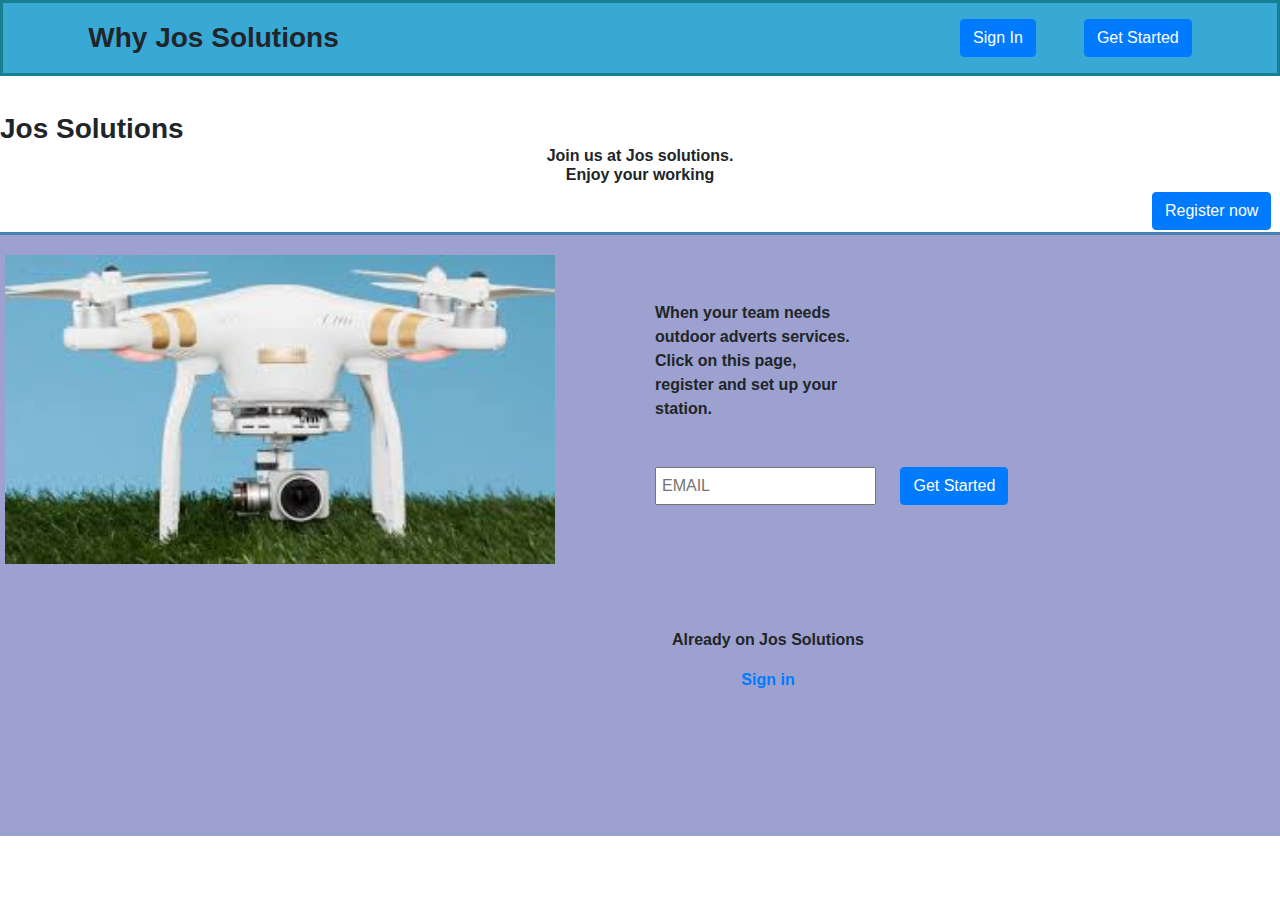
==== index.html @ f0efc26e "created landing page" ====
<!doctype html>
<html lang="en">
  <head>
    <meta charset="utf-8">
    <meta name="viewport" content="width=device-width, initial-scale=1, shrink-to-fit=no">
    <meta name="description" content="">
    <meta name="author" content="Mark Otto, Jacob Thornton, and Bootstrap contributors">
    <meta name="generator" content="Jekyll v3.8.6">
    <title>Pricing example · Bootstrap</title>

    <link rel="canonical" href="https://getbootstrap.com/docs/4.4/examples/pricing/">

    <!-- Bootstrap core CSS -->
    <link rel="stylesheet" href="https://stackpath.bootstrapcdn.com/bootstrap/4.4.1/css/bootstrap.min.css" integrity="sha384-Vkoo8x4CGsO3+Hhxv8T/Q5PaXtkKtu6ug5TOeNV6gBiFeWPGFN9MuhOf23Q9Ifjh" crossorigin="anonymous">
    <link href="styles.css" rel="stylesheet">
    <link rel="stylesheet" href="https://use.fontawesome.com/releases/v5.5.0/css/all.css" integrity="sha384-B4dIYHKNBt8Bc12p+WXckhzcICo0wtJAoU8YZTY5qE0Id1GSseTk6S+L3BlXeVIU" crossorigin="anonymous">
<meta name="msapplication-config" content="/docs/4.4/assets/img/favicons/browserconfig.xml">
<meta name="theme-color" content="#563d7c">


    <style>
      .bd-placeholder-img {
        font-size: 1.125rem;
        text-anchor: middle;
        -webkit-user-select: none;
        -moz-user-select: none;
        -ms-user-select: none;
        user-select: none;
      }

      @media (min-width: 768px) {
        .bd-placeholder-img-lg {
          font-size: 3.5rem;
        }
      }
    </style>
  
  </head>
  <body>
      <!-- with added class header-1 -->
    <div id="header-1" class="d-flex flex-column flex-md-row align-items-center p-3 px-md-4 mb-3  ">
        <i class="fas fa-headphones fa-4x"></i>
        <h3 class="my-0 mr-md-auto font-weight-bold header-5">Why Jos Solutions</h3>
        <nav class="my-2 my-md-0 mr-md-5">
            <a class="btn btn-primary" href="#">Sign In</a>
        </nav>
        <a class="btn btn-primary get-started" href="#">Get Started</a>
    </div>

<!-- after header below class -->
<div class="p0-below">
    <h3 class="h3-below">Jos Solutions</h3>
    <div class="p-below">
        <h6>Join us at Jos solutions.<br> Enjoy your working</h6>
        <a class="btn btn-primary btn-below" href="#">Register now</a>
   </div>
  
    
</div>
<!-- <footer class="pt-4 my-md-5 pt-md-5 border-top"> -->

<div class="home-content">
<div class="row justify-content-md-center">
     <div class="col-6 img-p">
        <img class="img-drone" src="images/drone1.jpeg">
      </div>

      <div class="col-6 inputs">
        <p class="p-in-drone">When your team needs <br> outdoor adverts services. <br> Click on this page, <br> register and set up your <br> station.</p>
        <input class="email-input" type="email" placeholder="EMAIL" name="email">
        <a class="btn btn-primary get-started" href="#">Get Started</a>
      </div>

</div>
   <footer>
    <p>Already on Jos Solutions</p>
    <p><b> <a href="#">Sign in</a></b></p>
  </footer>
</div> 
</body>
</html>
---- styles.css ----
html {
    font-size: 14px;
  }
  @media (min-width: 768px) {
    html {
      font-size: 16px;
    }
  }
  
  .container {
    max-width: 960px;
  }
  
  .pricing-header {
    max-width: 700px;
  }
  
  .card-deck .card {
    min-width: 220px;
  }
  .get-started {
      margin-right: 5%;
  }
  #header-1 {
    background-color: rgba(3, 146, 202, 0.787);
    border-style: solid;
    border-color: #187F92;
  }
  .header-5 {
    margin-left: 5%;
  }
  .home-content {
    background-color: #9da1cf;
    border-top-style: solid;
    border-color: steelblue;

  }
  .h3-below {
    margin: 0px 5% 0px 0px;
    font-weight: bold;
    padding-top: 20px;
  }
  .p0-below {
    height: 140px;
  }
  .p-below h6{
    text-align: center;
   font-weight: bold;
  }
  .p-in-drone {
    font-weight: bold;
  }
  .btn-below {
    margin-left: 90%;
    margin-bottom: 70px;
  }
  .img-drone {
    margin-left: 0;
    margin-top: 20px;
    margin-left: 5px;
    width: 550px;
  }
  
  .inputs  {
  margin-top: 5%;
  }
.email-input {
  margin-right: 20px;
  margin-top: 30px;
  padding: 5px;
  margin-bottom: 20px;
}
  footer {
    text-align: center;
    margin-top: 5%;
    padding-bottom: 10%;
    margin-left: 20%;
  }
  footer p {
    font-weight: bold;
  }
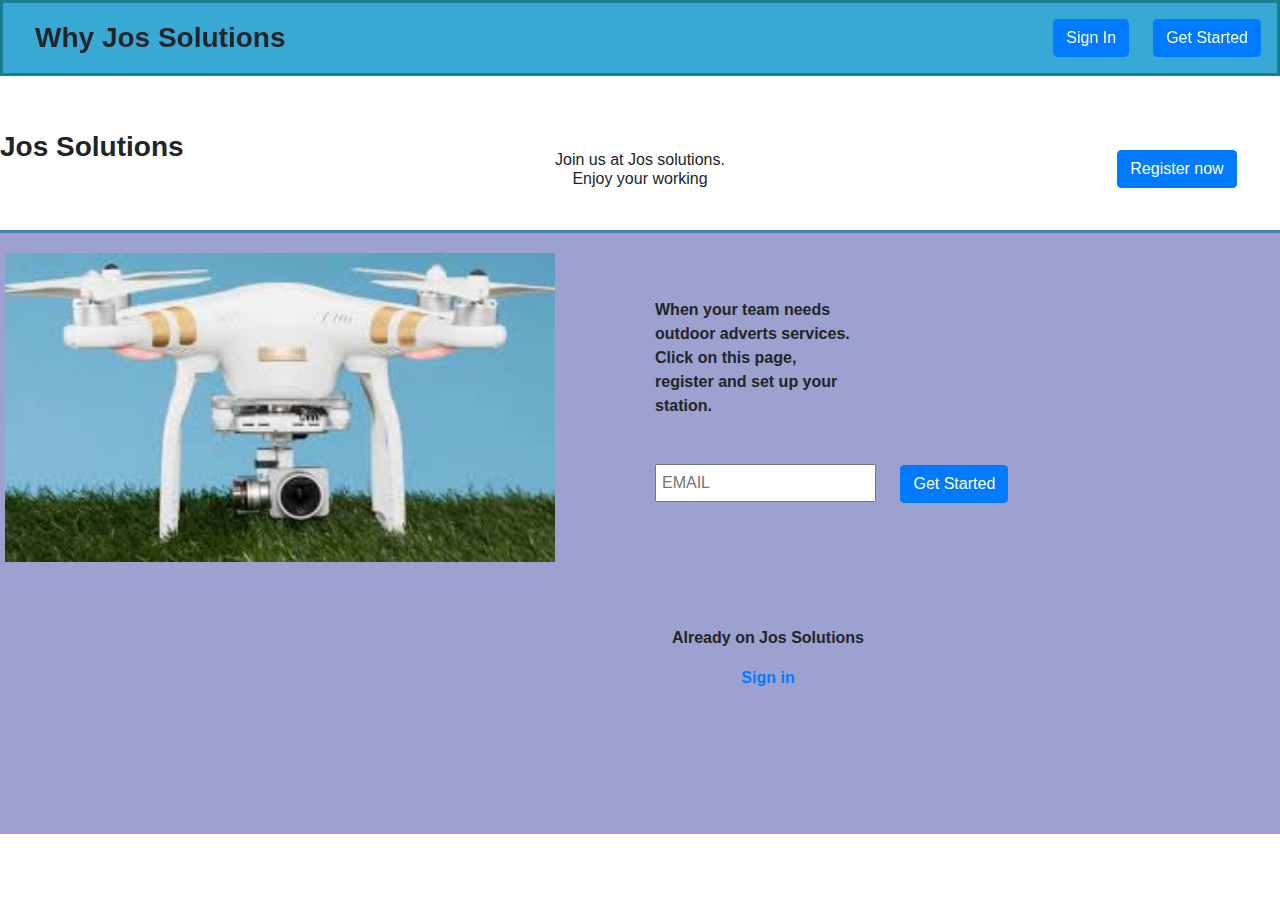
==== commit 1b934923: "Added abit of styling with boostrap, fixed navbar and working hamburger menu" ====
--- a/index.html
+++ b/index.html
@@ -4,10 +4,10 @@
   <head>
     <meta charset="utf-8">
     <meta name="viewport" content="width=device-width, initial-scale=1, shrink-to-fit=no">
-    <meta name="description" content="">
-    <meta name="author" content="Mark Otto, Jacob Thornton, and Bootstrap contributors">
+    <meta name="description" content="Ask jos what this is site all about">
+    <meta name="author" content="Saningo from Kantech Solutions">
     <meta name="generator" content="Jekyll v3.8.6">
-    <title>Pricing example · Bootstrap</title>
+    <title>Jos Foundation</title>
 
     <link rel="canonical" href="https://getbootstrap.com/docs/4.4/examples/pricing/">
 
@@ -38,18 +38,44 @@
   
   </head>
   <body>
+
+
+    <nav id="header-1" class="navbar navbar-expand-md fixed-top">
+      <i class="navbar-brand fas fa-headphones fa-4x"></i>
+      <button class="navbar-toggler" type="button" data-toggle="collapse" data-target="#navbarCollapse" aria-controls="navbarCollapse" aria-expanded="false" aria-label="Toggle navigation">
+        <span class="navbar-toggler-icon">  <i class="fas fa-bars" style="color:#fff; font-size:28px;"></i></span>
+      </button>
+      <div class="collapse navbar-collapse" id="navbarCollapse">
+        <ul class="navbar-nav mr-auto">
+          <li class="nav-item active">
+            <h3 class="my-0 mr-md-auto font-weight-bold header-5">Why Jos Solutions</h3>
+          </li>
+        </ul>
+        <form class="form-inline mt-2 mt-md-0">
+          <a class="btn btn-primary form-control mr-sm-4" href="#">Sign In</a>
+          <button class="btn btn-primary my-2 my-sm-2" type="submit">Get Started</button>
+        </form>
+      </div>
+    </nav>
       <!-- with added class header-1 -->
-    <div id="header-1" class="d-flex flex-column flex-md-row align-items-center p-3 px-md-4 mb-3  ">
+    <!-- <div id="header-1" class="d-flex flex-column flex-md-row align-items-center p-3 px-md-4 mb-3  ">
         <i class="fas fa-headphones fa-4x"></i>
         <h3 class="my-0 mr-md-auto font-weight-bold header-5">Why Jos Solutions</h3>
         <nav class="my-2 my-md-0 mr-md-5">
-            <a class="btn btn-primary" href="#">Sign In</a>
+            <a class="btn btn-primary class="form-control mr-sm-2"" href="#">Sign In</a>
         </nav>
         <a class="btn btn-primary get-started" href="#">Get Started</a>
-    </div>
+    </div> -->
 
 <!-- after header below class -->
-<div class="p0-below">
+<div class="row p0-below">
+  <div class="col-md-4 h3-below"><h3 class="h3-below">Jos Solutions</h3></div>
+  <div class="col-md-4 h6-below"> <h6>Join us at Jos solutions.<br> Enjoy your working</h6></div>
+  <div class="col-md-4"><a class="btn btn-primary btn-below " href="#">Register now</a></div>
+
+</div>
+
+<!-- <div class="p0-below">
     <h3 class="h3-below">Jos Solutions</h3>
     <div class="p-below">
         <h6>Join us at Jos solutions.<br> Enjoy your working</h6>
@@ -57,16 +83,16 @@
    </div>
   
     
-</div>
+</div> -->
 <!-- <footer class="pt-4 my-md-5 pt-md-5 border-top"> -->
 
 <div class="home-content">
 <div class="row justify-content-md-center">
-     <div class="col-6 img-p">
+     <div class="col-md-6 img-p">
         <img class="img-drone" src="images/drone1.jpeg">
       </div>
 
-      <div class="col-6 inputs">
+      <div class="col-md-6 inputs">
         <p class="p-in-drone">When your team needs <br> outdoor adverts services. <br> Click on this page, <br> register and set up your <br> station.</p>
         <input class="email-input" type="email" placeholder="EMAIL" name="email">
         <a class="btn btn-primary get-started" href="#">Get Started</a>
@@ -77,6 +103,10 @@
     <p>Already on Jos Solutions</p>
     <p><b> <a href="#">Sign in</a></b></p>
   </footer>
-</div> 
+</div>
+
+<script src="https://code.jquery.com/jquery-3.4.1.slim.min.js" integrity="sha384-J6qa4849blE2+poT4WnyKhv5vZF5SrPo0iEjwBvKU7imGFAV0wwj1yYfoRSJoZ+n" crossorigin="anonymous"></script>
+    <script src="https://cdn.jsdelivr.net/npm/popper.js@1.16.0/dist/umd/popper.min.js" integrity="sha384-Q6E9RHvbIyZFJoft+2mJbHaEWldlvI9IOYy5n3zV9zzTtmI3UksdQRVvoxMfooAo" crossorigin="anonymous"></script>
+    <script src="https://stackpath.bootstrapcdn.com/bootstrap/4.4.1/js/bootstrap.min.js" integrity="sha384-wfSDF2E50Y2D1uUdj0O3uMBJnjuUD4Ih7YwaYd1iqfktj0Uod8GCExl3Og8ifwB6" crossorigin="anonymous"></script>   
 </body>
 </html>
--- a/styles.css
+++ b/styles.css
@@ -26,9 +26,8 @@
     border-style: solid;
     border-color: #187F92;
   }
-  .header-5 {
-    margin-left: 5%;
-  }
+ 
+  
   .home-content {
     background-color: #9da1cf;
     border-top-style: solid;
@@ -36,23 +35,25 @@
 
   }
   .h3-below {
-    margin: 0px 5% 0px 0px;
     font-weight: bold;
-    padding-top: 20px;
+    margin-top: 20px;
   }
   .p0-below {
     height: 140px;
+    margin-top: 7%;
   }
-  .p-below h6{
+  .h6-below {
     text-align: center;
+    margin-top: 60px;
    font-weight: bold;
   }
   .p-in-drone {
     font-weight: bold;
   }
   .btn-below {
-    margin-left: 90%;
-    margin-bottom: 70px;
+    margin-left: 60%;
+    margin-top: 60px;
+    /* margin-bottom: 40px; */
   }
   .img-drone {
     margin-left: 0;
